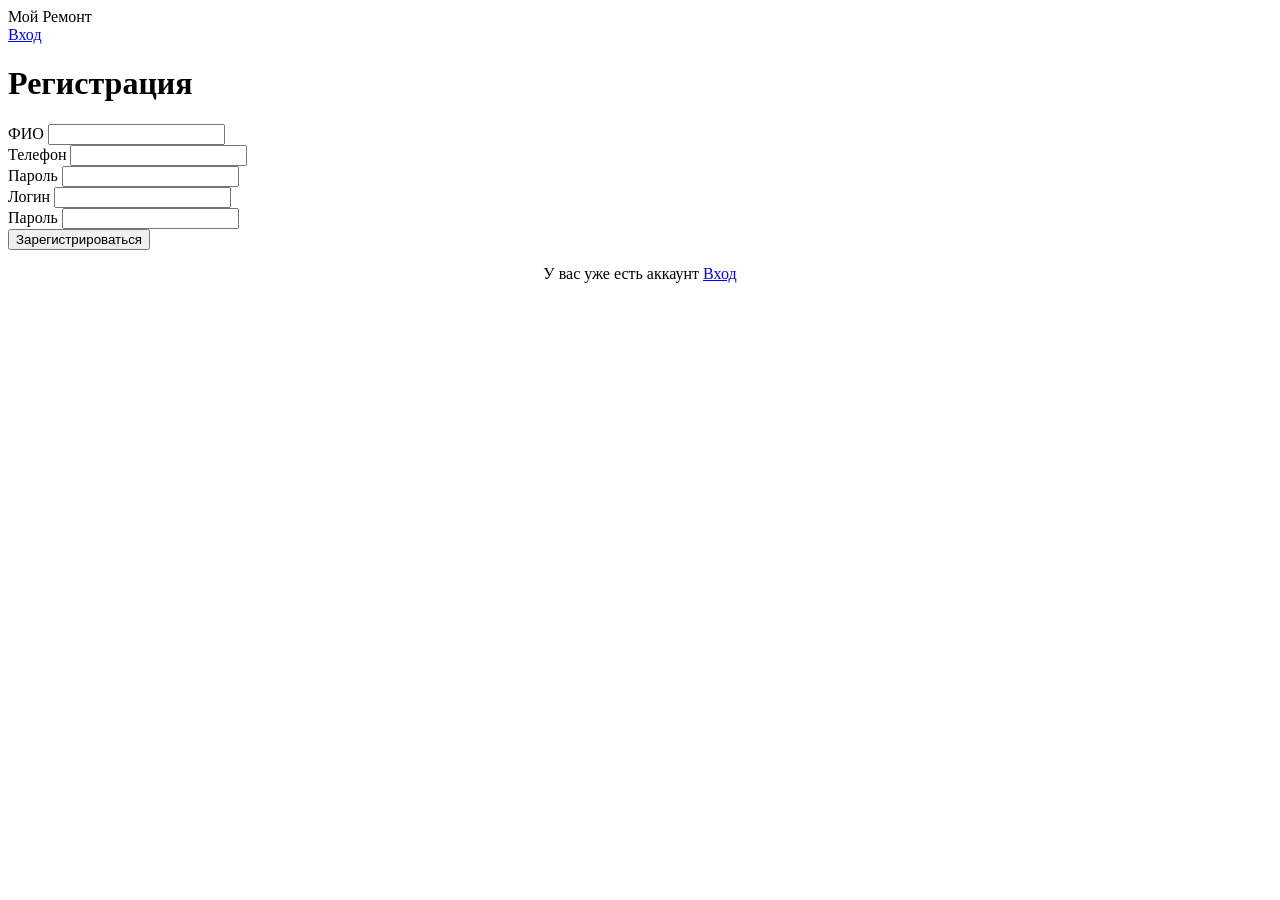
==== index.html @ 7f549f52 "Лапаев Никита Юрьевич - Страница регистрации" ====
<!DOCTYPE html>
<html lang="ru">
  <head>
    <meta charset="UTF-8" />
    <meta name="viewport" content="width=device-width, initial-scale=1.0" />
    <title>Регистрация</title>
  </head>

  <body>
    <header class="header">
      <div class="logo">Мой Ремонт</div>
      <nav class="nav">
        <a href="./login/">Вход</a>
      </nav>
    </header>

    <div class="container">
      <div class="form-container">
        <h1>Регистрация</h1>
        <form id="register-form">
          <div class="form-group">
            <label for="register-fio">ФИО</label>
            <input type="text" id="register-fio" required />
          </div>
          <div class="form-group">
            <label for="register-tel">Телефон</label>
            <input type="tel" id="register-tel" required />
          </div>
          <div class="form-group">
            <label for="register-email">Пароль</label>
            <input type="email" id="register-email" required />
          </div>
          <div class="form-group">
            <label for="register-username">Логин</label>
            <input type="text" id="register-username" required />
          </div>
          <div class="form-group">
            <label for="register-password">Пароль</label>
            <input type="password" id="register-password" required />
          </div>
          <button type="submit">Зарегистрироваться</button>
        </form>
        <p style="margin-top: 15px; text-align: center">
          У вас уже есть аккаунт
          <a href="./login/">Вход</a>
        </p>
      </div>
    </div>
  </body>
</html>
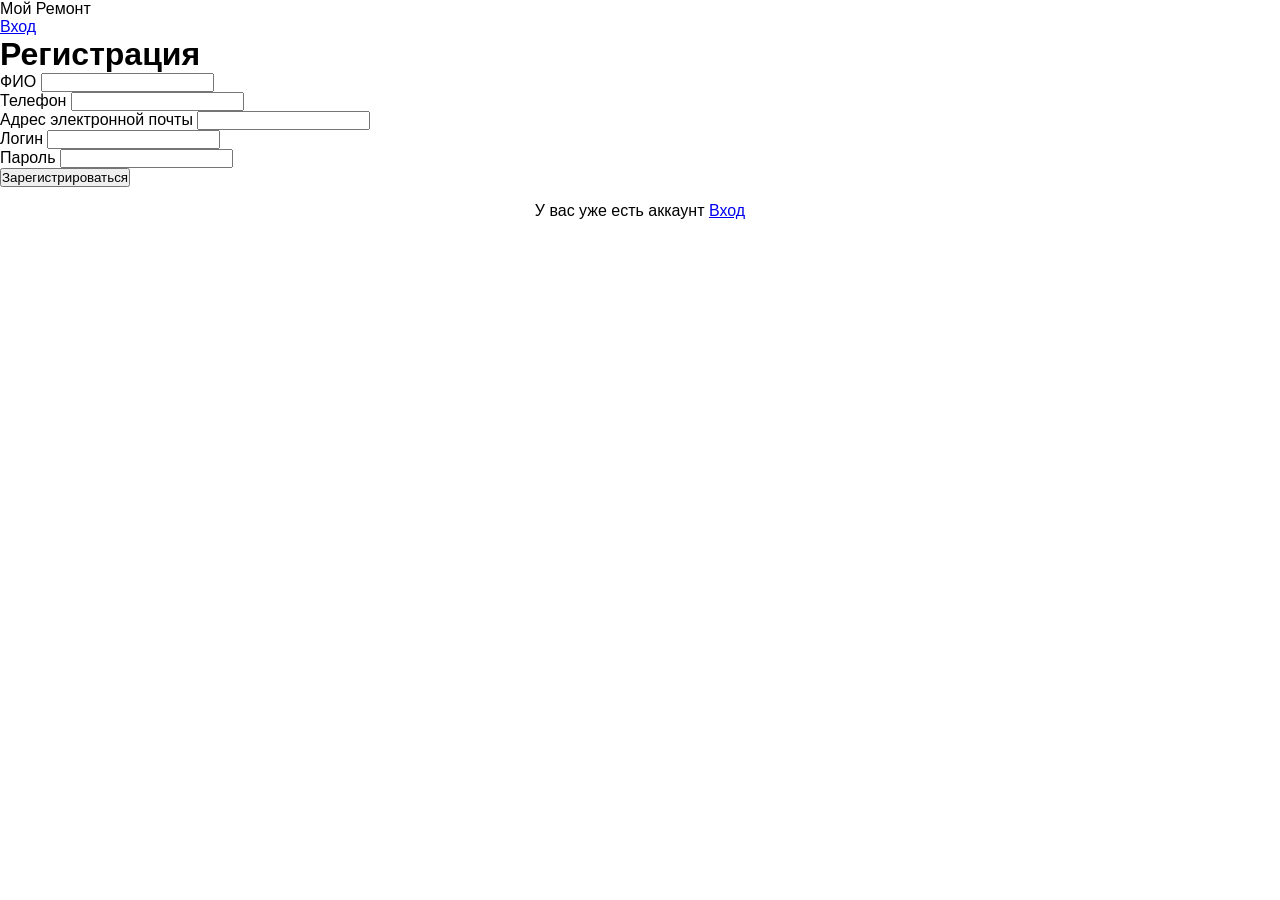
==== commit 33ef3fa0: "Лапаев Никита Юрьечив - Добавил логику" ====
--- a/index.html
+++ b/index.html
@@ -4,6 +4,9 @@
     <meta charset="UTF-8" />
     <meta name="viewport" content="width=device-width, initial-scale=1.0" />
     <title>Регистрация</title>
+    <link rel="icon" href="./images/favicon.ico" type="image/x-icon" />
+    <link rel="stylesheet" href="./styles/styles.css" />
+    <script src="https://ajax.googleapis.com/ajax/libs/jquery/3.7.1/jquery.min.js"></script>
   </head>
 
   <body>
@@ -27,7 +30,7 @@
             <input type="tel" id="register-tel" required />
           </div>
           <div class="form-group">
-            <label for="register-email">Пароль</label>
+            <label for="register-email">Адрес электронной почты</label>
             <input type="email" id="register-email" required />
           </div>
           <div class="form-group">
@@ -46,5 +49,7 @@
         </p>
       </div>
     </div>
+
+    <script src="./scripts/script.js"></script>
   </body>
 </html>
--- a/styles/styles.css
+++ b/styles/styles.css
@@ -0,0 +1,6 @@
+* {
+  margin: 0;
+  padding: 0;
+  box-sizing: border-box;
+  font-family: Arial, sans-serif;
+}
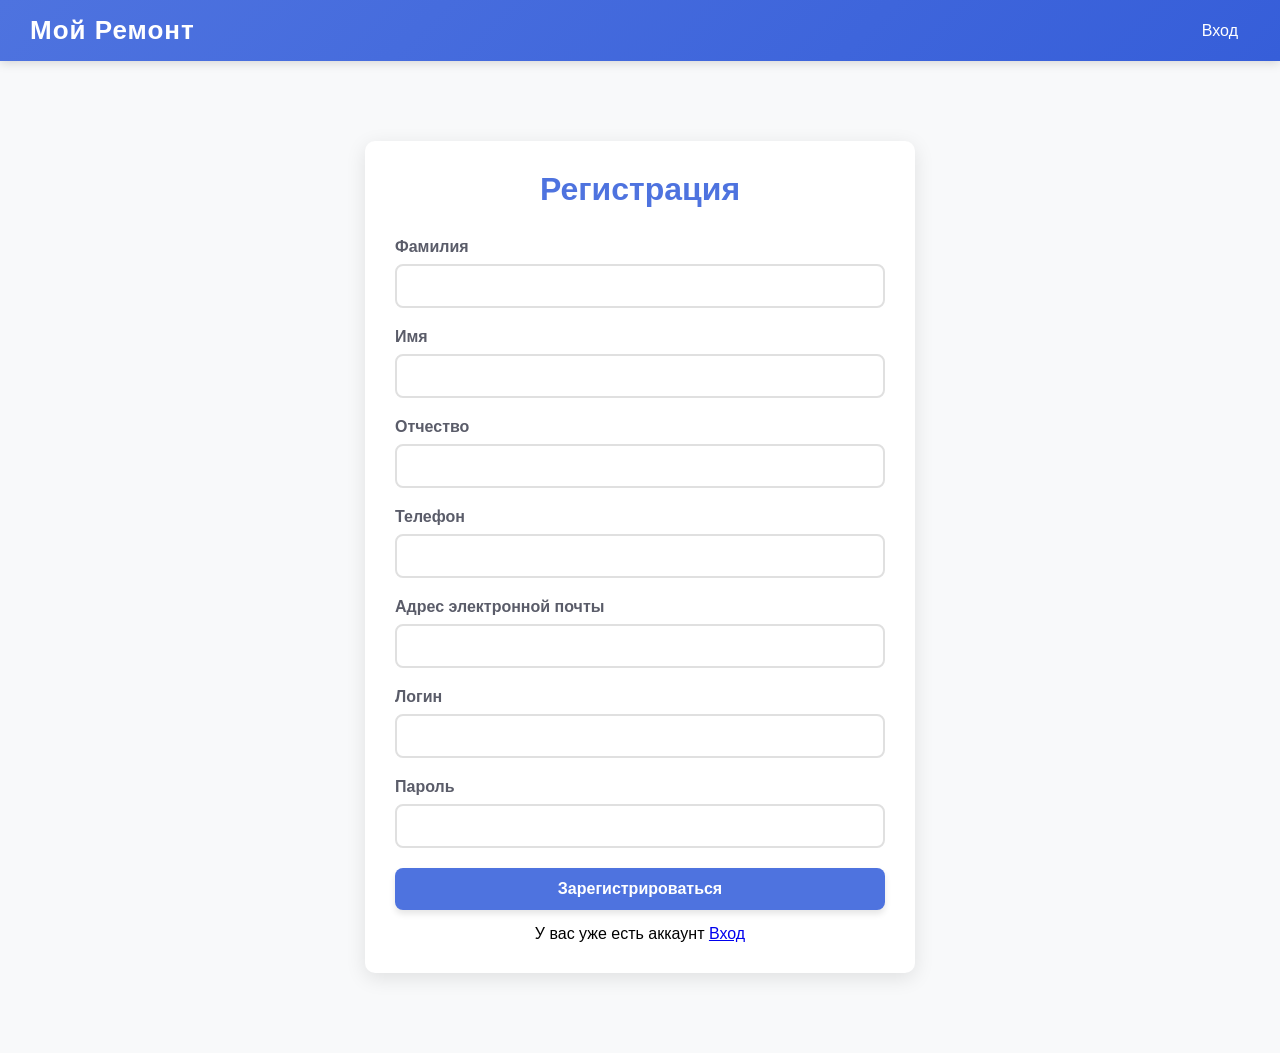
==== commit b3b2da8b: "Лапаев Никита Юрьевич - финал" ====
--- a/index.html
+++ b/index.html
@@ -22,8 +22,16 @@
         <h1>Регистрация</h1>
         <form id="register-form">
           <div class="form-group">
-            <label for="register-fio">ФИО</label>
+            <label for="register-fio">Фамилия</label>
             <input type="text" id="register-fio" required />
+          </div>
+          <div class="form-group">
+            <label for="register-fio">Имя</label>
+            <input type="text" id="register-name" required />
+          </div>
+          <div class="form-group">
+            <label for="register-fio">Отчество</label>
+            <input type="text" id="register-middlename" required />
           </div>
           <div class="form-group">
             <label for="register-tel">Телефон</label>
--- a/styles/styles.css
+++ b/styles/styles.css
@@ -2,5 +2,262 @@
   margin: 0;
   padding: 0;
   box-sizing: border-box;
-  font-family: Arial, sans-serif;
-}
+  font-family: 'Segoe UI', Tahoma, Geneva, Verdana, sans-serif;
+}
+
+body {
+  background-color: #f8f9fa;
+}
+
+.container {
+  max-width: 1200px;
+  margin: 0 auto;
+  padding: 20px;
+}
+
+.header {
+  display: flex;
+  justify-content: space-between;
+  align-items: center;
+  background: linear-gradient(135deg, #4e73df, #365ed9);
+  padding: 15px 30px;
+  color: white;
+  box-shadow: 0 2px 10px rgba(0, 0, 0, 0.15);
+}
+
+.logo {
+  font-size: 26px;
+  font-weight: 700;
+  letter-spacing: 1px;
+}
+
+.nav {
+  display: flex;
+  gap: 25px;
+  align-items: center;
+}
+
+.nav a {
+  color: white;
+  text-decoration: none;
+  padding: 6px 12px;
+  border-radius: 4px;
+  transition: all 0.3s ease;
+}
+
+.nav a:hover {
+  background-color: rgba(255, 255, 255, 0.2);
+  text-decoration: none;
+}
+
+.form-container {
+  max-width: 550px;
+  margin: 60px auto;
+  padding: 30px;
+  background-color: white;
+  border-radius: 10px;
+  box-shadow: 0 5px 20px rgba(0, 0, 0, 0.1);
+}
+
+h1 {
+  text-align: center;
+  margin-bottom: 30px;
+  color: #4e73df;
+  font-weight: 600;
+}
+
+form {
+  display: flex;
+  flex-direction: column;
+}
+
+.form-group {
+  margin-bottom: 20px;
+}
+
+label {
+  font-weight: 600;
+  margin-bottom: 8px;
+  display: block;
+  color: #5a5c69;
+}
+
+input[type="text"],
+input[type="password"],
+input[type="tel"],
+input[type="email"],
+input[type="date"],
+input[type="time"],
+textarea {
+  width: 100%;
+  padding: 12px 15px;
+  border: 2px solid #e0e0e0;
+  border-radius: 8px;
+  transition: all 0.3s ease;
+  font-size: 14px;
+}
+
+input[type="text"]:focus,
+input[type="password"]:focus,
+input[type="tel"]:focus,
+input[type="email"]:focus,
+input[type="date"]:focus,
+input[type="time"]:focus,
+textarea:focus {
+  outline: none;
+  border-color: #4e73df;
+  box-shadow: 0 0 0 3px rgba(78, 115, 223, 0.2);
+}
+
+input[type="file"] {
+  padding: 10px 0;
+}
+
+button {
+  background-color: #4e73df;
+  color: white;
+  border: none;
+  padding: 12px 20px;
+  cursor: pointer;
+  border-radius: 8px;
+  font-weight: 600;
+  transition: all 0.3s ease;
+  font-size: 16px;
+  box-shadow: 0 4px 6px rgba(0, 0, 0, 0.1);
+}
+
+button:hover {
+  background-color: #365ed9;
+  transform: translateY(-2px);
+  box-shadow: 0 6px 12px rgba(0, 0, 0, 0.15);
+}
+
+.cards-container {
+  display: grid;
+  grid-template-columns: repeat(auto-fill, minmax(320px, 1fr));
+  gap: 25px;
+  margin-top: 40px;
+}
+
+.card {
+  background-color: white;
+  border-radius: 12px;
+  padding: 25px;
+  box-shadow: 0 5px 15px rgba(0, 0, 0, 0.1);
+  transition: transform 0.3s ease, box-shadow 0.3s ease;
+}
+
+.card:hover {
+  transform: translateY(-5px);
+  box-shadow: 0 8px 20px rgba(0, 0, 0, 0.15);
+}
+
+.card h3 {
+  margin-bottom: 15px;
+  color: #365ed9;
+  font-size: 20px;
+}
+
+.card-image-container {
+  margin-top: 20px;
+  margin-bottom: 20px;
+  text-align: center;
+}
+
+.card-image {
+  max-width: 100%;
+  max-height: 220px;
+  border-radius: 8px;
+  box-shadow: 0 4px 12px rgba(0, 0, 0, 0.15);
+  transition: transform 0.3s ease;
+}
+
+.card-image:hover {
+  transform: scale(1.03);
+}
+
+.profile {
+  position: relative;
+  display: inline-block;
+}
+
+.profile-btn {
+  background-color: transparent;
+  border: none;
+  color: white;
+  cursor: pointer;
+  font-size: 16px;
+  padding: 8px 12px;
+  border-radius: 4px;
+  transition: background-color 0.3s ease;
+}
+
+.profile-btn:hover {
+  background-color: rgba(255, 255, 255, 0.2);
+}
+
+.dropdown-content {
+  display: none;
+  position: absolute;
+  right: 0;
+  background-color: #fff;
+  min-width: 180px;
+  box-shadow: 0 4px 12px rgba(0,0,0,0.15);
+  z-index: 1;
+  border-radius: 8px;
+  overflow: hidden;
+  animation: fadeIn 0.3s ease-in-out;
+}
+
+@keyframes fadeIn {
+  from {opacity: 0; transform: translateY(-10px);}
+  to {opacity: 1; transform: translateY(0);}
+}
+
+.dropdown-content a {
+  color: #5a5c69;
+  padding: 14px 20px;
+  text-decoration: none;
+  display: block;
+  transition: all 0.3s ease;
+}
+
+.dropdown-content a:hover {
+  background-color: #f1f1f1;
+  color: #365ed9;
+}
+
+.show {
+  display: block;
+}
+
+.status-select {
+  margin-top: 12px;
+  padding: 8px;
+  width: 100%;
+  border-radius: 6px;
+  border: 1px solid #ddd;
+  font-size: 14px;
+}
+
+.delete-button {
+  margin-top: 12px;
+  width: 100%;
+  background-color: #e74a3b;
+  font-weight: 600;
+  transition: all 0.3s ease;
+}
+
+.delete-button:hover {
+  background-color: #c9302c;
+  transform: translateY(-2px);
+  box-shadow: 0 4px 8px rgba(0, 0, 0, 0.1);
+}
+
+#image-preview-container {
+  text-align: center;
+  background-color: #f1f3f7;
+  padding: 15px;
+  border-radius: 8px;
+  border: 1px dashed #d1d3e0;
+}
